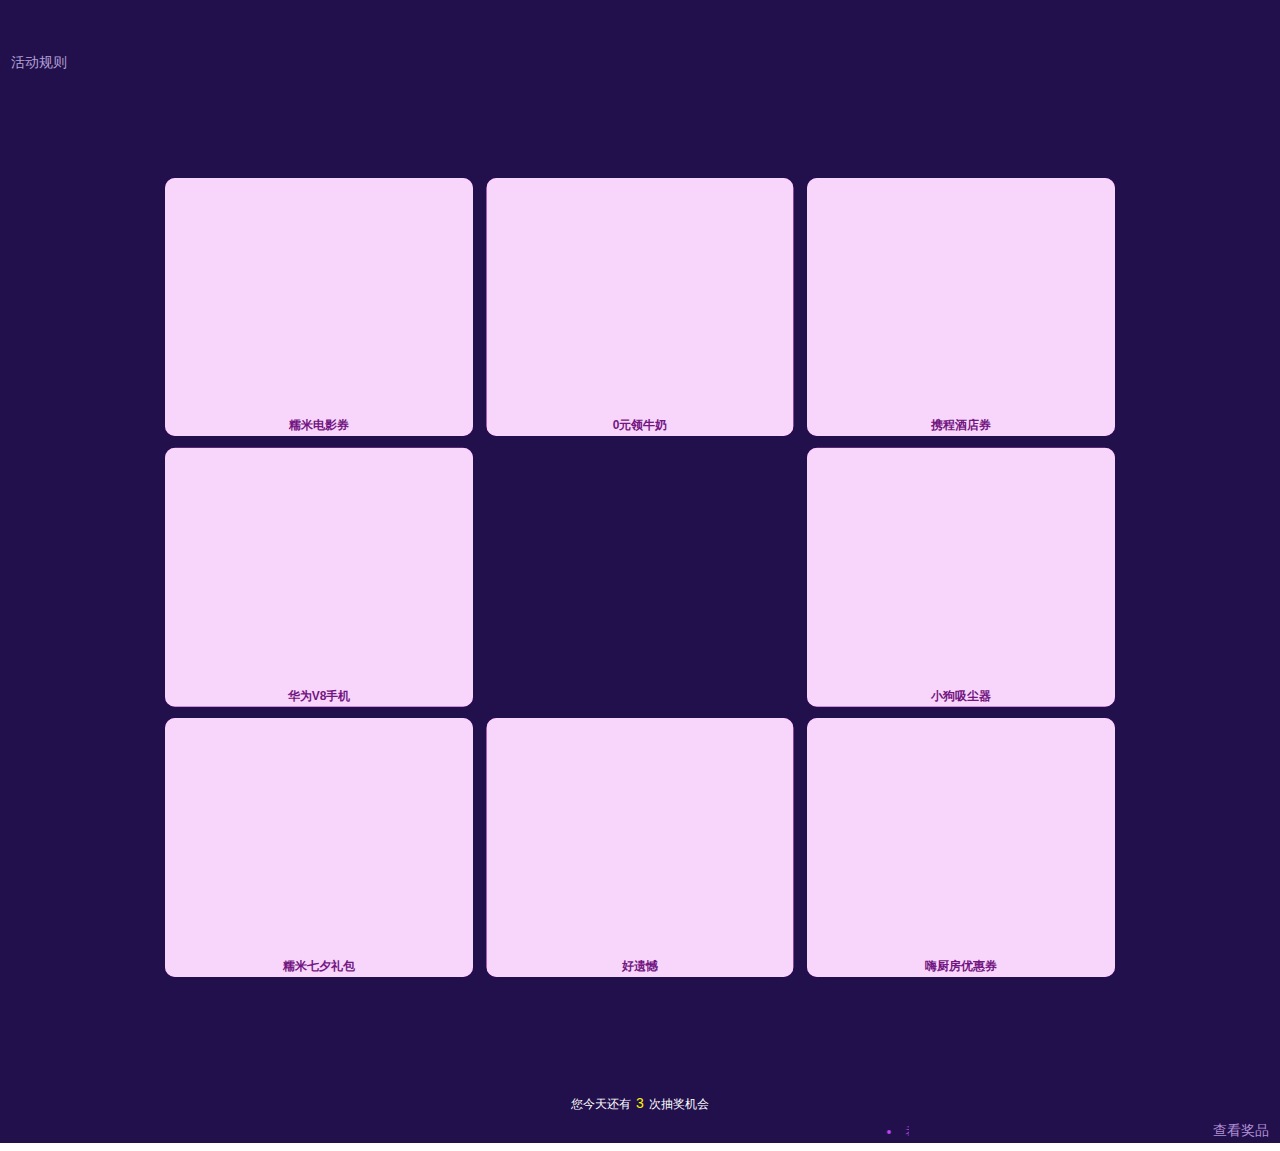
==== home/game.html @ 41955312 "personal web" ====
<!DOCTYPE html>
<html>
<head>
  <meta charset="UTF-8">
  <meta name="viewport" content="width=device-width, user-scalable=no, initial-scale=1.0, maximum-scale=1.0, minimum-scale=1.0">
  <script src="http://g.tbcdn.cn/mtb/lib-flexible/0.3.4/??flexible_css.js,flexible.js"></script><style>@charset "utf-8";html{color:#000;background:#fff;overflow-y:scroll;-webkit-text-size-adjust:100%;-ms-text-size-adjust:100%}html *{outline:0;-webkit-text-size-adjust:none;-webkit-tap-highlight-color:rgba(0,0,0,0)}html,body{font-family:sans-serif}body,div,dl,dt,dd,ul,ol,li,h1,h2,h3,h4,h5,h6,pre,code,form,fieldset,legend,input,textarea,p,blockquote,th,td,hr,button,article,aside,details,figcaption,figure,footer,header,hgroup,menu,nav,section{margin:0;padding:0}input,select,textarea{font-size:100%}table{border-collapse:collapse;border-spacing:0}fieldset,img{border:0}abbr,acronym{border:0;font-variant:normal}del{text-decoration:line-through}address,caption,cite,code,dfn,em,th,var{font-style:normal;font-weight:500}ol,ul{list-style:none}caption,th{text-align:left}h1,h2,h3,h4,h5,h6{font-size:100%;font-weight:500}q:before,q:after{content:''}sub,sup{font-size:75%;line-height:0;position:relative;vertical-align:baseline}sup{top:-.5em}sub{bottom:-.25em}a:hover{text-decoration:underline}ins,a{text-decoration:none}</style>
  <title>七夕领好礼</title>
  <style media="screen">
  *{
    padding: 0;
    margin: 0;
    font-family: Arial,Helvetica,sans-serif;
    font-size: 14px;
    color: #262626;
    -webkit-user-select: none;
    user-select: none;
    -webkit-overflow-scrolling: touch;
  }

  body{
    height: 100%;
    width: 100%;
    position: absolute;
    background: #f5f5f5;
    text-align: left;
    -webkit-text-size-adjust: none;
  }

  a{
    text-decoration: none;
    -webkit-tap-highlight-color: transparent;
    -webkit-touch-callout: none;
    -webkit-user-select: none;
  }

  #wrapper{
    position: absolute;
    top: 0;
    left: 0;
    right: 0;
    bottom: 0;
  }
  #page_bd{
    background-color: #22104c;
    background-image: url(https://ss3.baidu.com/-fo3dSag_xI4khGko9WTAnF6hhy/super/pic/item/d833c895d143ad4bf726cd918a025aafa40f0652.jpg);
    background-size: 100% auto;
    background-repeat: no-repeat;
    min-height: 100%;
    position: relative;
  }

  #lucky_nine_hd{
    width: 100%;
    position: relative;
    height: 1rem;
  }

  .back{
    background-image: url();
  }
  .back{
    position: absolute;
    width: 25px;
    height: 25px;
    left: 10px;
    top: 10px;
    background-size: 25px 25px;
  }
  .noTapColor{
    -webkit-tap-highlight-color: rgba(255, 255, 255, 0);
  }
  .share{
    background-image: url();
  }
  .share{
    position: absolute;
    width: 25px;
    height: 25px;
    right: 10px;
    top: 10px;
    background-size: 25px 25px;
  }

  .rule-wrapper{
    line-height: .55rem;
    height: .55rem;
    padding: 0 .8rem;
  }

  .rule-btn{
    font-family: 微软雅黑;
    color: #b5a1d6;
    float: left;
    font-size: 14px;
    min-width: 53px;
  }

  #lucky_nine_title{
    height: 3.2rem;
    background-image: url();
  }

  /*抽奖样式*/

  .prize-list-wrapper{
    position: relative;
  }

  .prize-content{
    background-image: url(http://ac-nra50yri.clouddn.com/875d8a785f4f857f.jpg);
    width: 90%;
    margin: 0 auto;
    -webkit-background-size: 100% auto;
    background-size: 100% auto;
    background-repeat: no-repeat;
    position: relative;
  }

  .prize-padding{
    padding-top: 90.5%;
  }

  .prize-bg{
    position: absolute;
    width: 86%;
    height: 80%;
    left: 7%;
    top: 9%;
    -webkit-border-radius: 10px;
    border-radius: 10px;
  }

  .prize-ul{
    width: 100%;
    height: 100%;
    position: absolute;
    left: 0;
    top: 0;
  }

  .prize-li{
    background-color: #d33dd8;
    width: 31%;
    height: 31%;
    position: absolute;
    border-radius: 10px;
  }


  .prize-li-bg{
    background-color: #f8d6fb;
    position: relative;
    height: 95%;
    height: 100%;
    border-radius: 10px;
    -webkit-background-size: 100% auto;
    background-size: 100% auto;
    background-repeat: no-repeat;
    background-position: top left;
  }

  .prize-border{
    border-color:#f9f201;
    border-radius: 10px;
    border: 4px solid;
    height: 90%;
    display: none;
  }

  .prize-border {
    border-color: #f9f201;
  }

  .prize-li-bg span{
    position: absolute;
    font-size: 12px;
    bottom: 2px;
    text-align: center;
    font-weight: 700;
    width: 100%;
    color: #731682;
  }

  .prize-1{
    top: 2.1%;
    left: 2.1%;
  }

  .prize-2{
    top: 2.1%;
    left: 50%;
    -webkit-transform: translateX(-50%);
    -ms-transform: translateX(-50%);
    transform: translateX(-50%);
  }

  .prize-3{
    top: 2.1%;
    right: 2.1%;
  }

  .prize-4{
    right: 2.1%;
    top: 50%;
    -webkit-transform: translateY(-50%);
    -ms-transform: translateY(-50%);
    transform: translateY(-50%);
  }

  .prize-5{
    right: 2.1%;
    bottom: 2.1%;
  }

  .prize-6{
    bottom: 2.1%;
    left: 50%;
    -webkit-transform: translateX(-50%);
    -ms-transform: translateX(-50%);
    transform: translateX(-50%);
  }

  .prize-7{
    left: 2.1%;
    bottom: 2.1%;
  }

  .prize-8{
    left: 2.1%;
    top: 50%;
    -webkit-transform: translateY(-50%);
    -ms-transform: translateY(-50%);
    transform: translateY(-50%);
  }

  .prize-btn{
    background-image: url(https://ss3.baidu.com/9fo3dSag_xI4khGko9WTAnF6hhy/super/pic/item/c8177f3e6709c93d8a8787a6973df8dcd100546e.jpg);
    width: 31%;
    height: 31%;
    left: 50%;
    top: 50%;
    position: absolute;
    -webkit-background-size: 100% auto;
    background-size: 100% auto;
    background-repeat: no-repeat;
    -webkit-transform: translate(-50%,-50%);
    -ms-transform: translate(-50%,-50%);
    transform: translate(-50%,-50%);
  }

  .noTapColor{
    -webkit-tap-highlight-color:rgba(255,255,255,0);
  }

  .prize-count{
    color: #ffffff;
    position: absolute;
    bottom: 0;
    text-align: center;
    width: 100%;
    font-size: 12px;
    height: .8rem;
    line-height: .8rem;
  }

  .prize-count span{
    color: #f9f201;
  }

  .prize-count span{
    margin: 0 5px;
    display: inline-block;
    height: .8rem;
    line-height: .8rem;
  }

  .prize_cur .prize-border{
    display: block;
  }


  @media screen and (max-width: 440px) {
    #wrapper{
      display: block;
    }
  }
  @media screen and (min-width: 441px) {
    .lan-mark{
      color: #fff;
      text-align: center;
      position: absolute;
      top: 0;
      right: 0;
      left: 0;
      bottom: 0;
      background: #000;
      display: -webkit-box;
      display: flex;
      display: -webkit-flex;
      -webkit-box-pack: center;
      -webkit-box-align: center;
      align-items: center;
      -webkit-align-items: center;
      justify-content: center;
      font-size: 30px;
    }
  }

  @media screen and (max-width: 440px) {
    .lan-mark{
      display: none;
    }
  }

  .dialog-mask {
    position: absolute;
    z-index: 1000000;
    background: rgba(0,0,0,.6);
    left: 0;
    right: 0;
    top: 0;
    bottom: 0;
  }

  .dialog {
    width: 81.25%;
    background: #fff;
    -webkit-box-sizing: border-box;
    box-sizing: border-box;
    position: fixed;
    z-index: 1000001;
    left: 50%;
    -webkit-transform: translateX(-50%);
    -ms-transform: translateX(-50%);
    -o-transform: translateX(-50%);
    transform: translateX(-50%);
    top: 50%;
    color: #333;
    -webkit-transition: margin-top 300ms ease;
    -ms-transform: margin-top 300ms ease;
    -o-transform: margin-top 300ms ease;
    transition: margin-top 300ms ease;
    border-radius: 7px;
    -webkit-box-radius: 7px;
    -webkit-box-shadow: 0 3px 10px rgba(0,0,0,.5);
    box-shadow: 0 3px 10px rgba(0,0,0,.5);
  }

  .dialog-close {
    position: absolute;
    width: 1.25rem;
    height: 1rem;
    top: 5px;
    right: 0;
    background: url('https://ss3.baidu.com/9fo3dSag_xI4khGko9WTAnF6hhy/super/pic/item/5243fbf2b21193137241569462380cd791238d90.jpg') no-repeat 50% 50%;
    background-size: .46875rem .46875rem;
  }

/*登录才能分享*/
.noTapColor {
    -webkit-tap-highlight-color: rgba(255,255,255,0);
  }

  .dialog-login {
    padding-top: 15px;
  }

  .dialog-login .dialog-title {
    text-align: center;
    padding: .78rem 0;
    margin: 0 10px;
    font-size: 16px;
    line-height: .5rem;
    color: #333;
  }

  .dialog-login .dialog-l-btn {
    display: block;
    width: 7.5rem;
    padding-top: .25rem;
    padding-bottom: .25rem;
    font-size: 21px;
    text-align: center;
    background: #ff4c35;
    color: #fff;
    margin: 0 auto;
    border-radius: 2px;
    margin-bottom: .625rem;
  }

  .dialog .dialog-l-btn {
    background-color: #bc45f4;
  }

  /*滚动中间信息*/
  .bottom-wrapper {
    margin-top: 10px;
    padding: 0 .8rem;
    height: 24px;
    line-height: 24px;
  }

  .bottom-wrapper .roll-lamp-wrapper {
    float: left;
    height: 24px;
    line-height: 24px;
    border-radius: 3px;
    width: 70%;
    font-size: 12px;
  }

  .roll-lamp-wrapper {
    padding-left: 17px;
    position: relative;
  }

  .roll-lamp-wrapper ul {
    display: -webkit-box;
  }

  .roll-lamp-wrapper ul li {
    height: 24px;
    line-height: 24px;
    font-size: 14px;
    list-style-type: disc;
    list-style-position: inside;
    padding: 0 10px;
    color: #c145f4;
  }

  .roll-lamp-wrapper:before {
    left: 0px;
    top: 0px;
    content: '';
    width: 15px;
    height: 100%;
    position: absolute;
    background-image: url('https://ss3.baidu.com/9fo3dSag_xI4khGko9WTAnF6hhy/super/pic/item/c8ea15ce36d3d5397c92b2c83287e950352ab00a.jpg');
    background-repeat: no-repeat;
    background-size: 100% auto;
    background-position: center center;
  }

  .bottom-wrapper .viewPrize {
    float: right;
    font-size: 14px;
  }

  .viewPrize {
    font-family: 微软雅黑;
    color: #b08fd5;
  }

  /*分享链接*/
  .bd-share-popup-layer {
    position: fixed;
    z-index: 100000;
    top: 0;
    left: 0;
    background-color: black;
    opacity: 0.5;
    -moz-opacity: 0.5;
    filter: alpha(opacity=50);
    width: 100%;
  }

  .bd-share-pop-content {
    position: fixed;
    left: 0;
    top: 0;
    z-index: 100001;
    width: 100%;
  }

  .bd-share-pop-content table, .bd-share-pop-content tr, .bd-share-pop-content td {
    width: 100%;
    height: 100%;
  }

  .bd-share-pop-content td {
    text-align: center;
    vertical-align: middle;
  }

  .native .bd-share-popup {
    display: inline-block;
    width: 100%;
  }

  .bd-share-popup {
    display: inline-block;
    /* width: 304px; */
    background: rgba(255,255,255, .9);
    box-shadow: 0 0 3px rgba(0,0,0, .4);
  }

  .bd-share-pop-content td {
    text-align: center;
    vertical-align: middle;
  }

  .bd-share {
    text-align: center;
    margin: 2px auto 0;
    box-shadow: 0 2px 2px rgba(0,0,0, .1);
    position: relative;
    background: #f8f8f8;
    padding-bottom: 10px;
    opacity: 0.95;
    -moz-opacity: 0.95;
    -webkit-opacity: 0.95;
    filter: alpha(opacity=95);
  }

  .native td {
    text-align: center;
    vertical-align: bottom;
  }

  .bd-share .bd-cl {
    display: inline-block;
    zoom: 1;
  }

  .bd-share .media {
    float: left;
    display: inline-block;
    width: 80px;
    height: 63px;
    padding: 17px 0 0;
  }

  .bd-share .media a {
    background-image: url('https://openapi.baidu.com/cloudaapi/social-api/static/img/share/share_popupx.png');
    background-repeat: no-repeat;
  }

  @media (-webkit-min-device-pixel-ratio: 2), not all, not all, not all {
  .bd-share .media a {
    background-image: url('https://openapi.baidu.com/cloudaapi/social-api/static/img/share/share_popupx.png');
    background-size: 437px 217px;
  }
}

  .bd-share .media a {
    display: block;
    padding-top: 38px;
    height: 25px;
    font-size: 14px;
    color: #555;
    text-align: center;
  }

  .bd-share .media .qqdenglu {
    background-position: -77px 0;
  }

  .bd-share .media .sinaweibo {
    background-position: 23px 0;
  }

  .bd-share .media .qqweibo {
    background-position: -165px 0;
  }

  .bd-share .media .renren {
    background-position: -353px 4px;
  }

  .bd-share .media .kaixin {
    background-position: -164px -91px;
  }

  .bd-share .media .mail {
    background-position: -259px -91px;
  }

  .bd-share-popup-footer {
    padding: 10px 15px;
    background-color: #f0f0f0;
    -webkit-box-shadow: 0px 2px 2px #d8d8d8;
    -moz-box-shadow: 0px 2px 2px #d8d8d8;
    box-shadow: 0px 2px 2px #d8d8d8;
  }

  .bd-share-popup-close {
    display: block;
    height: 41px;
    border: 1px solid #e1e1e1;
    /* box-shadow: 0 1px 1px #fafafa inset; */
    border-radius: 1px;
    line-height: 41px;
    font-size: 15px;
    color: #3c3c3c;
    text-align: center;
    background-image: -moz-linear-gradient(top, #fff, #f6f6f6);
    background-image: -webkit-linear-gradient(top, #fff, #f6f6f6 );
    background-image: -o-linear-gradient(top, #fff, #f6f6f6);
    background-image: linear-gradient(top, #fff, #f6f6f6 );
  }

  /*中奖信息样式*/
  .dialog-prize .dialog-imgBg {
    display: none;
    width: 100px;
    height: 50px;
    background: #fff;
    position: absolute;
    left: 50%;
    top: -37.5px;
    z-index: 999999;
    -webkit-transform: translateX(-50%);
    -ms-transform: translateX(-50%);
    -o-transform: translateX(-50%);
    transform: translateX(-50%);
    border-top-left-radius: 50px;
    border-top-right-radius: 50px;
  }

  .dialog-prize .dialog-imgBg img {
    position: absolute;
    bottom: 12.5px;
    left: 50%;
    width: 68px;
    -webkit-transform: translateX(-50%);
    -ms-transform: translateX(-50%);
    -o-transform: translateX(-50%);
    transform: translateX(-50%);
  }

  .dialog-prize .dialog-up-text {
    text-align: center;
    font-size: 21px;
    line-height: 28px;
    padding-top: 1.1rem;
    color: #333;
  }

  .dialog-prize .dialog-prize-name {
    text-align: center;
    font-size: 21px;
    line-height: 28px;
    color: #f32230;
    font-style: normal;
  }

  .dialog-prize .dialog-down-text {
    padding: .40625rem .625rem .625rem;
    color: #666;
    display: -webkit-box;
    -webkit-box-align: center;
    -webkit-box-pack: center;
    text-align: center;
    font-size: 14px;
  }

  .dialog-prize .dialog-btn-wrapper {
    display: -webkit-box;
    -webkit-box-pack: center;
    width: 100%;
    padding-bottom: .625rem;
  }

  .dialog-prize .dialog-btn-wrapper a {
    display: block;
    width: 3.625rem;
    -webkit-box-sizing: border-box;
    box-sizing: border-box;
    padding: .3125rem 0;
    font-size: 18px;
    text-align: center;
    border-radius: 3px;
    color: #fff;
  }


  .dialog-prize .dialog-r-btn {
    background: #f90;
    margin-left: 8px;
  }

  .dialog .dialog-r-btn {
    background-color: #4bb8ff;
  }

.dialog-prize .dialog-l-btn {
    background: #e32031;
  }

  .dialog .dialog-l-btn {
    background-color: #bc45f4;
  }
  .dialog-rule-content ul{  list-style: circle; font-size: 14px;}
  </style>
</head>
<body style="font-size: 12px;">
  <div class="lan-mark">请竖屏浏览</div>
  <div id="wrapper">
    <div id="page_bd">
      <div class="lucky_nine_main" id="lucky_nine_main">
        <div id="lucky_nine_hd">
          <a href="https://kureshin.github.io/home/" class="back noTapColor"></a>
          <span class="share noTapColor"></span>
        </div>
        <div id="lucky_nine_title"></div>
        <div class="rule-wrapper">
          <span class="rule rule-btn noTapColor">活动规则</span>
        </div>
        <div class="prize-list-wrapper">
          <div class="prize-content">
            <div class="prize-padding"></div>
            <div class="prize-bg">
            <ul class="prize-ul">
              <li class="prize-1 prize-li">
                <div class="prize-li-bg" style="background-image: url(https://ss3.baidu.com/-fo3dSag_xI4khGko9WTAnF6hhy/super/pic/item/50da81cb39dbb6fdacdc05770124ab18962b37d8.jpg);">
                  <div class="prize-border"></div>
                  <span>糯米电影券</span>
                </div>
              </li>
              <li class="prize-2 prize-li">
                <div class="prize-li-bg" style="background-image: url(https://ss2.baidu.com/-vo3dSag_xI4khGko9WTAnF6hhy/super/pic/item/38dbb6fd5266d0160cc17b7e9f2bd40734fa358f.jpg);">
                  <div class="prize-border"></div>
                  <span>0元领牛奶</span>
                </div>
              </li>
              <li class="prize-3 prize-li">
                <div class="prize-li-bg" style="background-image: url(https://ss2.baidu.com/-vo3dSag_xI4khGko9WTAnF6hhy/super/pic/item/472309f79052982217d9dd95dfca7bcb0b46d4fa.jpg);">
                  <div class="prize-border"></div>
                  <span>携程酒店券</span>
                </div>
              </li>
              <li class="prize-4 prize-li">
                <div class="prize-li-bg" style="background-image: url(https://ss3.baidu.com/9fo3dSag_xI4khGko9WTAnF6hhy/super/pic/item/10dfa9ec8a13632730e02665998fa0ec08fac753.jpg);">
                  <div class="prize-border"></div>
                  <span>小狗吸尘器</span>
                </div>
              </li>
              <li class="prize-5 prize-li">
                <div class="prize-li-bg" style="background-image: url(https://ss2.baidu.com/-vo3dSag_xI4khGko9WTAnF6hhy/super/pic/item/8644ebf81a4c510fac28074c6859252dd52aa5fc.jpg);">
                  <div class="prize-border"></div>
                  <span>嗨厨房优惠券</span>
                </div>
              </li>
              <li class="prize-6 prize-li no-prize">
                <div class="prize-li-bg" style="background-image: url(https://ss0.baidu.com/-Po3dSag_xI4khGko9WTAnF6hhy/super/pic/item/a8ec8a13632762d0a4e840e9a8ec08fa503dc696.jpg);">
                  <div class="prize-border"></div>
                  <span>好遗憾</span>
                </div>
              </li>
              <li class="prize-7 prize-li">
                <div class="prize-li-bg" style="background-image: url(https://ss0.baidu.com/7Po3dSag_xI4khGko9WTAnF6hhy/super/pic/item/7e3e6709c93d70cfdc2c4f5bf0dcd100bba12b96.jpg);">
                  <div class="prize-border"></div>
                  <span>糯米七夕礼包</span>
                </div>
              </li>
              <li class="prize-8 prize-li">
                <div class="prize-li-bg" style="background-image: url(https://ss3.baidu.com/9fo3dSag_xI4khGko9WTAnF6hhy/super/pic/item/09fa513d269759ee6779849dbafb43166d22dfbf.jpg);">
                  <div class="prize-border"></div>
                  <span>华为V8手机</span>
                </div>
              </li>
              <li class="prize-btn noTapColor"></li>
            </ul>
          </div>
          <p class="prize-count">
            您今天还有<span class="prize-times">3</span>次抽奖机会
          </p>
          </div>
        </div>
        <div class="bottom-wrapper">
          <div class="roll-lamp-wrapper">
            <marquee scrollamount="4">
              <ul>
                <li>恭喜用户185*****261获得了糯米电影折扣券一张</li>
                <li>恭喜用户啊呜啊呜啊呜6获得了嗨厨房优惠券一张</li>
                <li>恭喜用户疯癫道人在红尘获得了嗨厨房优惠券一张</li>
                <li>恭喜用户圣天清风获得了糯米餐饮优惠券一张</li>
                <li>恭喜用户132*****138获得了1号店0元领套套</li>
                <li>恭喜用户小杰叔叔丶获得了糯米电影折扣券一张</li>
                <li>恭喜用户157*****045获得了糯米新用户鲜花券一张</li>
                <li>恭喜用户yanmubandu890获得了糯米电影折扣券一张</li>
                <li>恭喜用户一个聪明者获得了糯米电影折扣券一张</li>
                <li>恭喜用户150*****971获得了1号店0元领套套</li>
                <li>恭喜用户都还好吧ht获得了糯米餐饮优惠券一张</li>
              </ul>
            </marquee>
          </div>
          <a href="javascript:;" class="viewPrize noTapColor" data-stats="10|2|mid_luck_4015|a1_b4">查看奖品</a>
        </div>
      </div>
      <div class="dialog-mask" style="display:none;"></div>
    </div>
  </div>

  <div id="dialog56366" style="margin-top:0; display:none;" class="dialog dialog-login">
    <div class="dialog-close noTopColor"></div>
    <div class="dialog-title">亲，登录才能进行分享哦！</div>
    <a href="#" class="dialog-l-btn">去登录</a>
  </div>
  <div id="dialog12530" class="dialog dialog-rule" style="margin-top: 0px; display: none;">
    <div class="dialog-close noTapColor"></div>
    <div class="dialog-title">抽奖规则</div>
    <div class="dialog-rule-content">
      <ul>
        <li>活动时间：2016年8月6日0:00-2016年8月9日23:59。本活动仅限百度首页登录用户参与。</li>
        <li>活动期间，每个登录用户每天有3次抽奖机会，当天抽奖次数如未用尽，不可累计至后续活动。</li>
        <li>所获得的奖品可点击百度首页右上角进入“个人中心-我的奖品”查看，所有优惠券不找零、不兑现，详细使用规则参见奖品详情页内的“使用说明”。为了确保实物奖品的准确发放，请相关获奖用户填写详细收货信息，超过15个工作日未填写详细收货信息视作自动放弃奖品。</li>
        <li>对于恶意注册、利用本次活动奖品进行非法牟利、炒作、套现、转售的用户，一经发现并核实用户存在上述行为，百度首页有权取消其获奖资格，追回奖品。如上述违规行为给百度首页造成损失，百度首页将保留追究其民事责任和刑事责任的权利。</li>
        <li>如对本活动有其他疑问，请搜索并关注“百度首页”或“baiduzhinengshouye”微信公众号，描述详细问题，将有专人进行解答。</li>
      </ul>
    </div>
  </div>
  <div id="bd_share_popup_1470636297006" class="bdSharePopup" style="display:none">
    <div class="bd-share-popup-layer" id="bd_share_popup_layer" style="height:1168px;"></div>
    <div class="bd-share-pop-content native" id="bd_share_popup_content_1470636695312" style="height:668px;">
      <table>
        <tbody>
          <tr>
            <td>
              <div class="bd-share-popup" id="bd_share_popup" style="width:100%;">
                <div class="bd-share">
                  <ul class="bd-cl" id="bd_share_mediaes" style="width:320px;">
                    <li class="media">
                      <a href="#" class="qqdenglu" id="bd_share_mediaes_qqdenglu">QQ空间</a>
                    </li>
                    <li class="media">
                      <a href="#" class="sinaweibo" id="bd_share_mediaes_sinaweibo">新浪微博</a>
                    </li>
                    <li class="media">
                      <a href="#" class="qqweibo" id="bd_share_mediaes_qqweibo">腾讯微博</a>
                    </li>
                    <li class="media">
                      <a href="#" class="renren" id="bd_share_mediaes_renren">人人网</a>
                    </li>
                    <li class="media">
                      <a href="#" class="kaixin" id="bd_share_mediaes_kaixin">开心网</a>
                    </li>
                    <li class="media">
                      <a href="#" class="mail" id="bd_share_mediaes_mail">邮件</a>
                    </li>
                  </ul>
                </div>
                <div class="bd-share-popup-footer">
                  <a href="javascript:;" class="bd-share-popup-close" id="bd_share_popup_close_1470636695312">取消</a>
                </div>
              </div>
            </td>
          </tr>
        </tbody>
      </table>
    </div>
  </div>
  <div id="dialog43486" class="dialog dialog-prize" style="display:none; margin-top: -118px">
    <div class="dialog-imgBg" style="display:block">
      <img src="https://ss1.baidu.com/-4o3dSag_xI4khGko9WTAnF6hhy/super/pic/item/dcc451da81cb39db3ad0145dd8160924ab1830ac.jpg" alt="">
    </div>
    <div class="dialog-close noTapColor"></div>
    <div class="dialog-up-text">浪漫七夕送上大礼一份</div>
    <div class="dialog-prize-name">糯米电影折扣券一张</div>
    <div class="dialog-down-text">奖品已存放入您的账户,可进入个人中心我的奖品查看详情</div>
    <div class="dialog-btn-wrapper">
      <a href="javascript:;" class="dialog-l-btn">查看奖品</a>
      <a href="javascript:;" class="dialog-r-btn">分享好友</a>
    </div>
  </div>
<script src="http://cdn.bootcss.com/jquery/2.2.0/jquery.min.js"></script>
<script>
  var shareClose = document.querySelector('.bd-share-popup-close'),
      sharePopup = document.querySelector('.bdSharePopup'),
          oClose = document.querySelector('.dialog-close'),
            mask = document.querySelector('.dialog-mask'),
          oShare = document.querySelector('.share'),
     dialogPrize = document.getElementById('dialog43486'),
       oStartBtn = document.querySelector(".prize-btn"),
        prizeArr = document.querySelectorAll(".prize-li"),
        rule = document.querySelector('.rule-btn'),
       isRunning = false,
          prizes = [],
          chance = 3,
            flag = 0,
      prizeCount = document.querySelector('.prize-times'),
       prizeName = document.querySelector('.dialog-prize-name');

      init();

      function init(){
        var val = 3;
        if(parseInt(localStorage.chance) >=0) {
          val = parseInt(localStorage.chance);
        }
        chance = val;
        prizeCount.innerHTML = val;
      }


//随机抽奖
  function getPrizeRandom() {
    var num1 = Math.round(Math.random()*1000);
    var num2 = Math.round(Math.random()*1000);
    var num3 = Math.round(Math.random()*1000);
    var prize = 5;
    if(num1>900 && num2>900 && num3>900) {
      prize = 7;
    } else if (num1>300) {
     prize = 1;
    } else if (num1>350) {
     prize = 0;
    } else if (num1>800 && num2>800 && num3>800) {
      prize = 3;
    } else if (num1>700 && num2>700 && num3>500) {
      prize = 6;
    } else if (num1>400 && num2>400) {
      prize = 4;
    } else if (num1>350 && num2>350) {
      prize = 2;
    }
    return prize;
  }



  // 分享关闭
  shareClose.addEventListener('click',function() {
    sharePopup.style.display = 'none';
  },false);

  $('.dialog-close').click(function() {
    $('#dialog43486').hide();
  });

  //关闭弹层
  oClose.addEventListener('click',function() {
    mask.style.display = 'none';
    $('.dialog').css('marginTop','0');
    $('.dialog').fadeOut();
  },false);

 // 分享按钮
  oShare.addEventListener('click',function() {
    mask.style.display = 'block';
    $('#dialog56366').show();
    $(function() {
       $('#dialog56366').animate({marginTop:'-70.5px'},0);
     })
  },false);

//抽奖规则
  rule.addEventListener('click',function() {
    mask.style.display = 'block';
    $('#dialog12530').show();
    $(function() {
       $('#dialog12530').animate({marginTop:'-150px'},0);
     })
  },false);
    $('.dialog-close').click(function() {
    $('#dialog12530').hide();
    mask.style.display = 'none';
  });
  
//开始抽奖
  oStartBtn.addEventListener("click",function(){

    var val = localStorage.chance;
    console.log(val);

    if(isRunning) {
      return;
    }

    if(prizes.length>2 || val ==0) {
      alert('您今天的抽奖次数已用完');
      return;
    }
    isRunning = true;
    var i = 0;

    var prize = getPrizeRandom();

    console.log(prize);
    prizes.push(prize);
    console.log(prizes);
    chance--;

    setPrizeText(prize);



    var ring = 0;

    var timer = setInterval(function(){
      var cur = document.querySelector(".prize_cur");
      if(cur){
        cur.classList.remove("prize_cur");
      }

      prizeArr[i].classList.add("prize_cur");
      if(ring >5 && i == prize) {
        clearInterval(timer);
        prizeCount.innerHTML = chance;
        isRunning = false;
        localStorage.setItem('chance',chance);
        $('#dialog43486').show();
        setTimeout(function(){
          document.getElementById('dialog43486').style.marginTop = '-120px';
        },50);
      }
      i++;
      if(i == prizeArr.length){
        i = 0;
        ring++;
      }
    },100)
  },false);

//中奖信息
  function setPrizeText(prize) {
    switch (prize) {
      case 0:
        prizeName.innerHTML = '糯米电影券';
        break;
      case 1:
        prizeName.innerHTML = '0元领牛奶';
        break;
      case 2:
        prizeName.innerHTML = '携程酒店券';
        break;
      case 3:
        prizeName.innerHTML = '小狗吸尘器';
        break;
      case 4:
        prizeName.innerHTML = '嗨厨房优惠券';
        break;
      case 5:
        prizeName.innerHTML = '很遗憾，你没有中奖';
        break;
      case 6:
        prizeName.innerHTML = '糯米七夕礼包';
        break;
      case 7:
        prizeName.innerHTML = '华为V8手机';
        break;
    }
  }

</script>

</body>
</html>
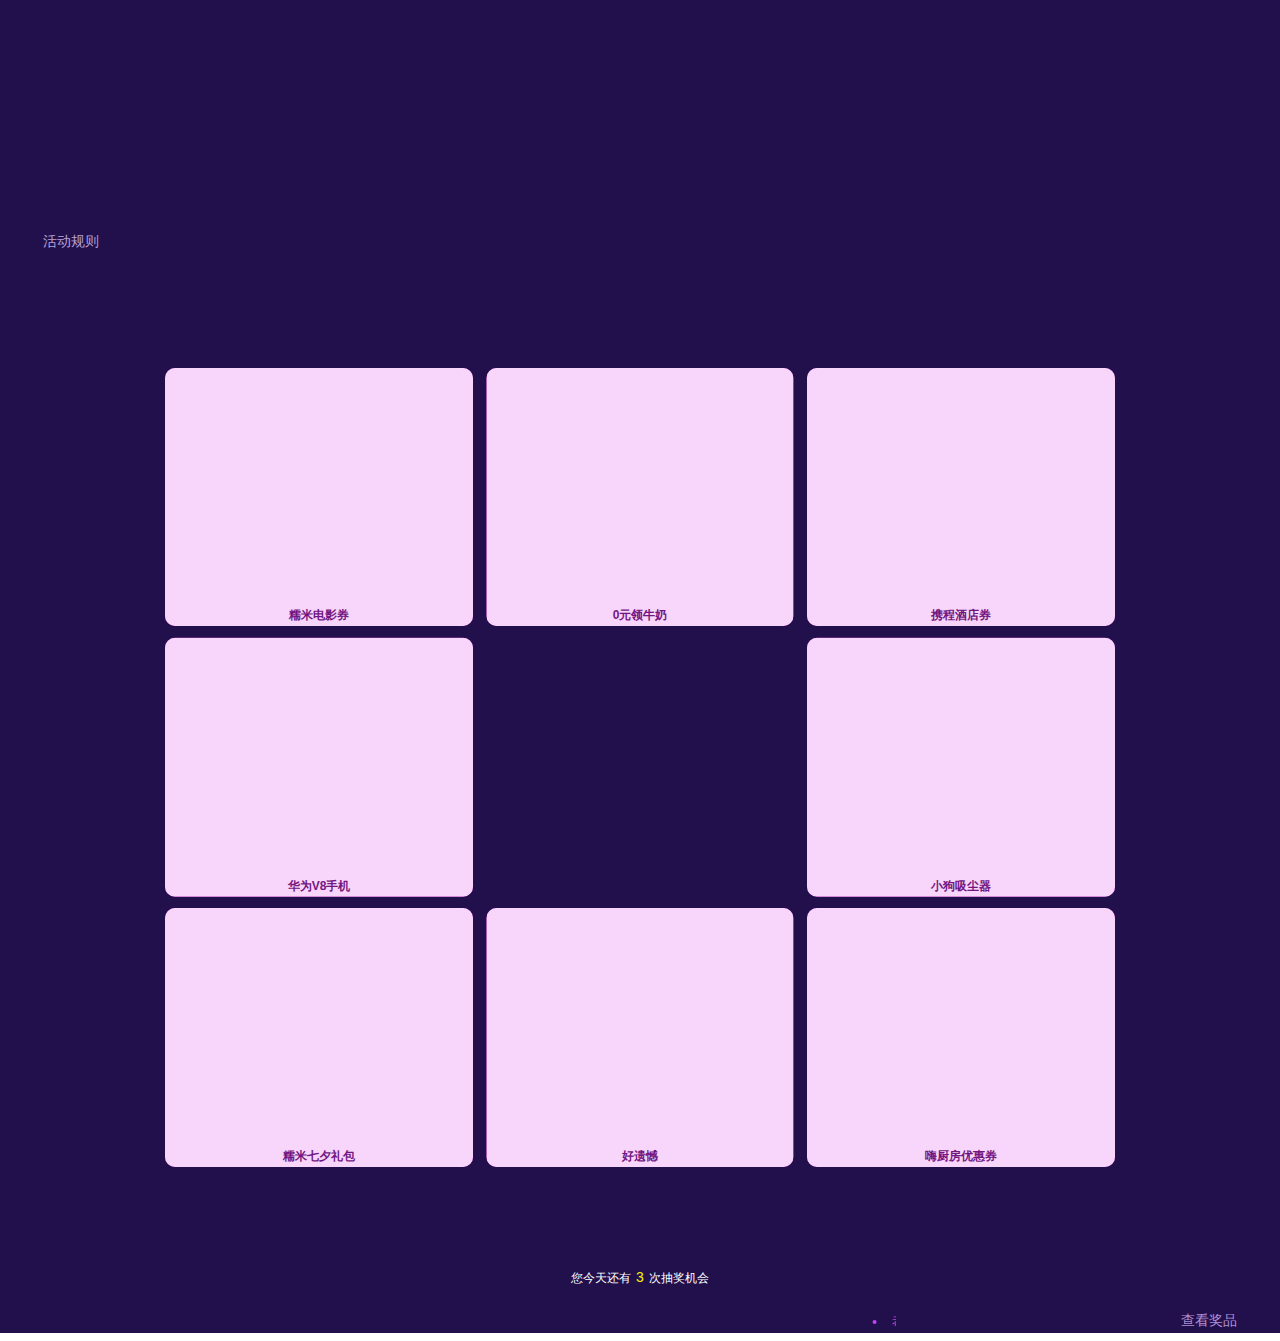
==== commit 5aa32d97: "update" ====
--- a/home/game.html
+++ b/home/game.html
@@ -3,7 +3,7 @@
 <head>
   <meta charset="UTF-8">
   <meta name="viewport" content="width=device-width, user-scalable=no, initial-scale=1.0, maximum-scale=1.0, minimum-scale=1.0">
-  <script src="http://g.tbcdn.cn/mtb/lib-flexible/0.3.4/??flexible_css.js,flexible.js"></script><style>@charset "utf-8";html{color:#000;background:#fff;overflow-y:scroll;-webkit-text-size-adjust:100%;-ms-text-size-adjust:100%}html *{outline:0;-webkit-text-size-adjust:none;-webkit-tap-highlight-color:rgba(0,0,0,0)}html,body{font-family:sans-serif}body,div,dl,dt,dd,ul,ol,li,h1,h2,h3,h4,h5,h6,pre,code,form,fieldset,legend,input,textarea,p,blockquote,th,td,hr,button,article,aside,details,figcaption,figure,footer,header,hgroup,menu,nav,section{margin:0;padding:0}input,select,textarea{font-size:100%}table{border-collapse:collapse;border-spacing:0}fieldset,img{border:0}abbr,acronym{border:0;font-variant:normal}del{text-decoration:line-through}address,caption,cite,code,dfn,em,th,var{font-style:normal;font-weight:500}ol,ul{list-style:none}caption,th{text-align:left}h1,h2,h3,h4,h5,h6{font-size:100%;font-weight:500}q:before,q:after{content:''}sub,sup{font-size:75%;line-height:0;position:relative;vertical-align:baseline}sup{top:-.5em}sub{bottom:-.25em}a:hover{text-decoration:underline}ins,a{text-decoration:none}</style>
+  <script src="js/flexible.js"></script><style>@charset "utf-8";html{color:#000;background:#fff;overflow-y:scroll;-webkit-text-size-adjust:100%;-ms-text-size-adjust:100%}html *{outline:0;-webkit-text-size-adjust:none;-webkit-tap-highlight-color:rgba(0,0,0,0)}html,body{font-family:sans-serif}body,div,dl,dt,dd,ul,ol,li,h1,h2,h3,h4,h5,h6,pre,code,form,fieldset,legend,input,textarea,p,blockquote,th,td,hr,button,article,aside,details,figcaption,figure,footer,header,hgroup,menu,nav,section{margin:0;padding:0}input,select,textarea{font-size:100%}table{border-collapse:collapse;border-spacing:0}fieldset,img{border:0}abbr,acronym{border:0;font-variant:normal}del{text-decoration:line-through}address,caption,cite,code,dfn,em,th,var{font-style:normal;font-weight:500}ol,ul{list-style:none}caption,th{text-align:left}h1,h2,h3,h4,h5,h6{font-size:100%;font-weight:500}q:before,q:after{content:''}sub,sup{font-size:75%;line-height:0;position:relative;vertical-align:baseline}sup{top:-.5em}sub{bottom:-.25em}a:hover{text-decoration:underline}ins,a{text-decoration:none}</style>
   <title>七夕领好礼</title>
   <style media="screen">
   *{
@@ -863,7 +863,7 @@
       <a href="javascript:;" class="dialog-r-btn">分享好友</a>
     </div>
   </div>
-<script src="http://cdn.bootcss.com/jquery/2.2.0/jquery.min.js"></script>
+<script src="js/jquery.min.js"></script>
 <script>
   var shareClose = document.querySelector('.bd-share-popup-close'),
       sharePopup = document.querySelector('.bdSharePopup'),
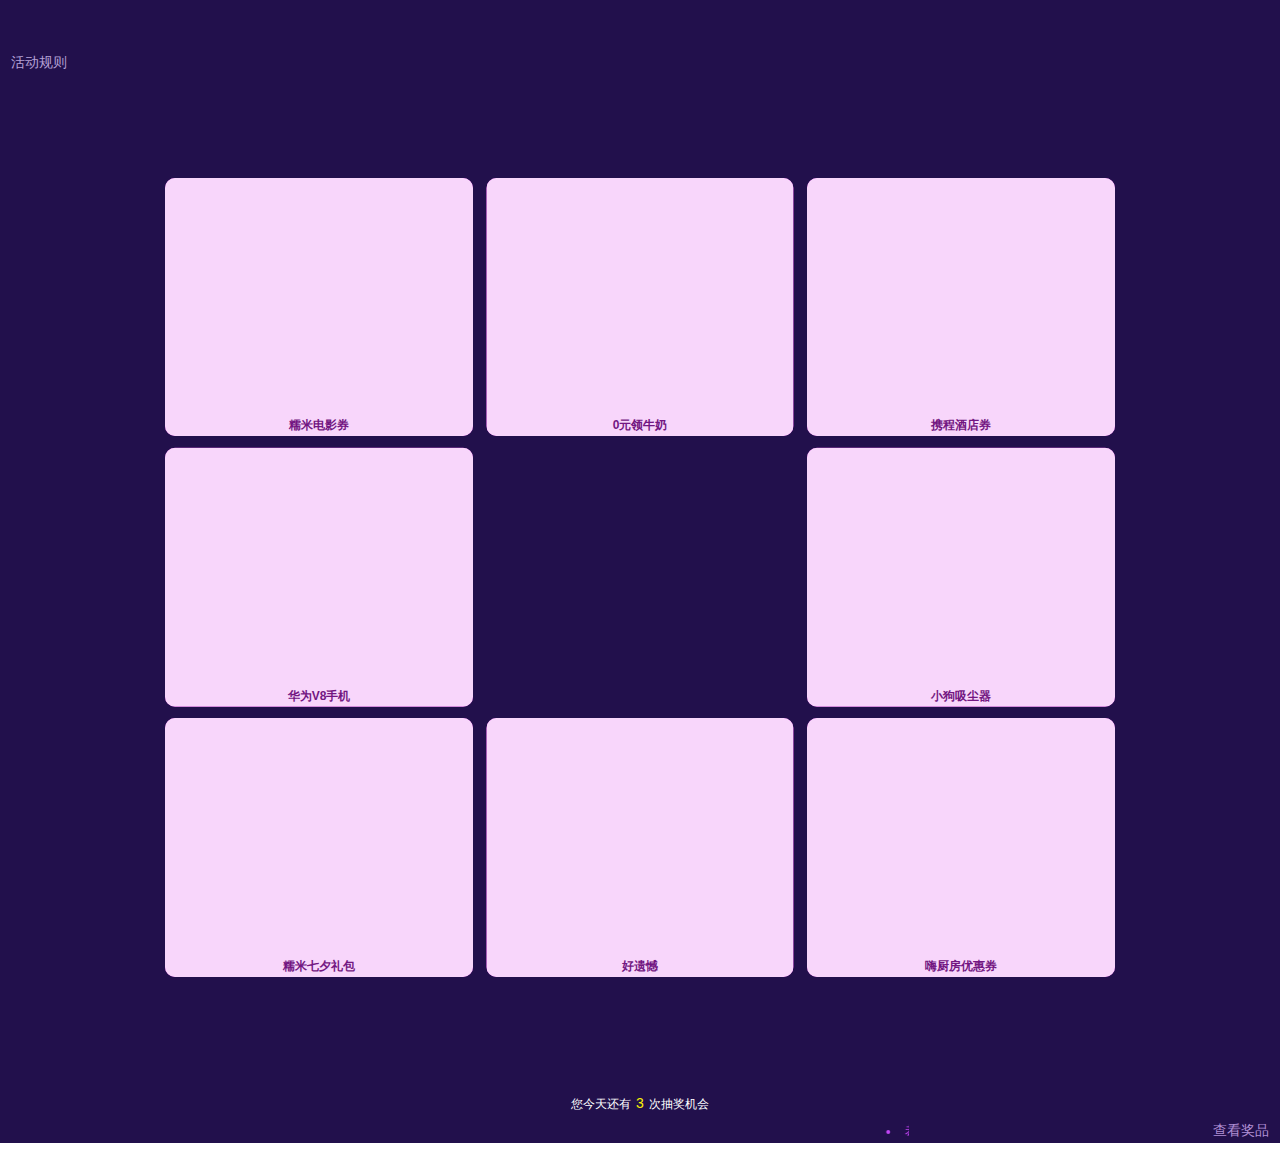
==== commit 4fb33055: "update" ====
--- a/home/game.html
+++ b/home/game.html
@@ -3,7 +3,7 @@
 <head>
   <meta charset="UTF-8">
   <meta name="viewport" content="width=device-width, user-scalable=no, initial-scale=1.0, maximum-scale=1.0, minimum-scale=1.0">
-  <script src="js/flexible.js"></script><style>@charset "utf-8";html{color:#000;background:#fff;overflow-y:scroll;-webkit-text-size-adjust:100%;-ms-text-size-adjust:100%}html *{outline:0;-webkit-text-size-adjust:none;-webkit-tap-highlight-color:rgba(0,0,0,0)}html,body{font-family:sans-serif}body,div,dl,dt,dd,ul,ol,li,h1,h2,h3,h4,h5,h6,pre,code,form,fieldset,legend,input,textarea,p,blockquote,th,td,hr,button,article,aside,details,figcaption,figure,footer,header,hgroup,menu,nav,section{margin:0;padding:0}input,select,textarea{font-size:100%}table{border-collapse:collapse;border-spacing:0}fieldset,img{border:0}abbr,acronym{border:0;font-variant:normal}del{text-decoration:line-through}address,caption,cite,code,dfn,em,th,var{font-style:normal;font-weight:500}ol,ul{list-style:none}caption,th{text-align:left}h1,h2,h3,h4,h5,h6{font-size:100%;font-weight:500}q:before,q:after{content:''}sub,sup{font-size:75%;line-height:0;position:relative;vertical-align:baseline}sup{top:-.5em}sub{bottom:-.25em}a:hover{text-decoration:underline}ins,a{text-decoration:none}</style>
+  <script src="http://g.tbcdn.cn/mtb/lib-flexible/0.3.4/??flexible_css.js,flexible.js"></script><style>@charset "utf-8";html{color:#000;background:#fff;overflow-y:scroll;-webkit-text-size-adjust:100%;-ms-text-size-adjust:100%}html *{outline:0;-webkit-text-size-adjust:none;-webkit-tap-highlight-color:rgba(0,0,0,0)}html,body{font-family:sans-serif}body,div,dl,dt,dd,ul,ol,li,h1,h2,h3,h4,h5,h6,pre,code,form,fieldset,legend,input,textarea,p,blockquote,th,td,hr,button,article,aside,details,figcaption,figure,footer,header,hgroup,menu,nav,section{margin:0;padding:0}input,select,textarea{font-size:100%}table{border-collapse:collapse;border-spacing:0}fieldset,img{border:0}abbr,acronym{border:0;font-variant:normal}del{text-decoration:line-through}address,caption,cite,code,dfn,em,th,var{font-style:normal;font-weight:500}ol,ul{list-style:none}caption,th{text-align:left}h1,h2,h3,h4,h5,h6{font-size:100%;font-weight:500}q:before,q:after{content:''}sub,sup{font-size:75%;line-height:0;position:relative;vertical-align:baseline}sup{top:-.5em}sub{bottom:-.25em}a:hover{text-decoration:underline}ins,a{text-decoration:none}</style>
   <title>七夕领好礼</title>
   <style media="screen">
   *{
@@ -699,7 +699,7 @@
     <div id="page_bd">
       <div class="lucky_nine_main" id="lucky_nine_main">
         <div id="lucky_nine_hd">
-          <a href="https://kureshin.github.io/home/" class="back noTapColor"></a>
+          <a href="https://kureshin.github.io/wx/home/" class="back noTapColor"></a>
           <span class="share noTapColor"></span>
         </div>
         <div id="lucky_nine_title"></div>
@@ -775,12 +775,12 @@
                 <li>恭喜用户啊呜啊呜啊呜6获得了嗨厨房优惠券一张</li>
                 <li>恭喜用户疯癫道人在红尘获得了嗨厨房优惠券一张</li>
                 <li>恭喜用户圣天清风获得了糯米餐饮优惠券一张</li>
-                <li>恭喜用户132*****138获得了1号店0元领套套</li>
+                <li>恭喜用户132*****138获得了1号店0元领牛奶</li>
                 <li>恭喜用户小杰叔叔丶获得了糯米电影折扣券一张</li>
                 <li>恭喜用户157*****045获得了糯米新用户鲜花券一张</li>
                 <li>恭喜用户yanmubandu890获得了糯米电影折扣券一张</li>
                 <li>恭喜用户一个聪明者获得了糯米电影折扣券一张</li>
-                <li>恭喜用户150*****971获得了1号店0元领套套</li>
+                <li>恭喜用户150*****971获得了1号店0元领牛奶</li>
                 <li>恭喜用户都还好吧ht获得了糯米餐饮优惠券一张</li>
               </ul>
             </marquee>
@@ -863,7 +863,7 @@
       <a href="javascript:;" class="dialog-r-btn">分享好友</a>
     </div>
   </div>
-<script src="js/jquery.min.js"></script>
+<script src="http://cdn.bootcss.com/jquery/2.2.0/jquery.min.js"></script>
 <script>
   var shareClose = document.querySelector('.bd-share-popup-close'),
       sharePopup = document.querySelector('.bdSharePopup'),
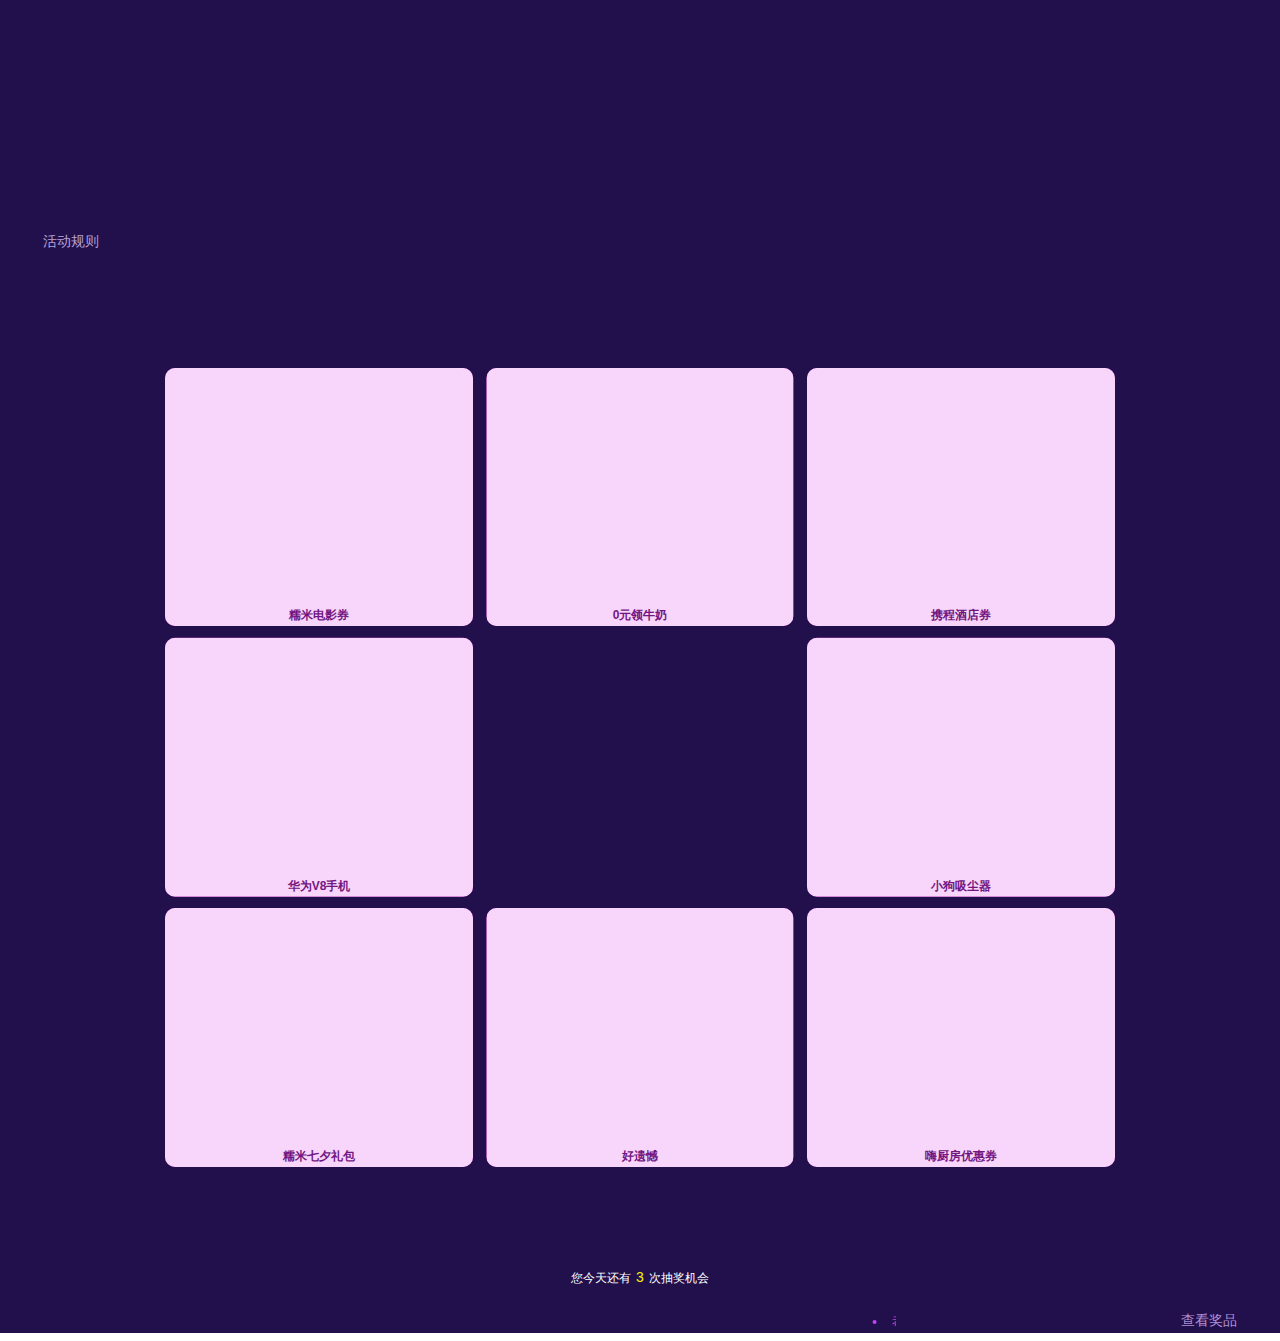
==== commit 402f1d7e: "update" ====
--- a/home/game.html
+++ b/home/game.html
@@ -3,7 +3,7 @@
 <head>
   <meta charset="UTF-8">
   <meta name="viewport" content="width=device-width, user-scalable=no, initial-scale=1.0, maximum-scale=1.0, minimum-scale=1.0">
-  <script src="http://g.tbcdn.cn/mtb/lib-flexible/0.3.4/??flexible_css.js,flexible.js"></script><style>@charset "utf-8";html{color:#000;background:#fff;overflow-y:scroll;-webkit-text-size-adjust:100%;-ms-text-size-adjust:100%}html *{outline:0;-webkit-text-size-adjust:none;-webkit-tap-highlight-color:rgba(0,0,0,0)}html,body{font-family:sans-serif}body,div,dl,dt,dd,ul,ol,li,h1,h2,h3,h4,h5,h6,pre,code,form,fieldset,legend,input,textarea,p,blockquote,th,td,hr,button,article,aside,details,figcaption,figure,footer,header,hgroup,menu,nav,section{margin:0;padding:0}input,select,textarea{font-size:100%}table{border-collapse:collapse;border-spacing:0}fieldset,img{border:0}abbr,acronym{border:0;font-variant:normal}del{text-decoration:line-through}address,caption,cite,code,dfn,em,th,var{font-style:normal;font-weight:500}ol,ul{list-style:none}caption,th{text-align:left}h1,h2,h3,h4,h5,h6{font-size:100%;font-weight:500}q:before,q:after{content:''}sub,sup{font-size:75%;line-height:0;position:relative;vertical-align:baseline}sup{top:-.5em}sub{bottom:-.25em}a:hover{text-decoration:underline}ins,a{text-decoration:none}</style>
+  <script src="js/flexible.js"></script><style>@charset "utf-8";html{color:#000;background:#fff;overflow-y:scroll;-webkit-text-size-adjust:100%;-ms-text-size-adjust:100%}html *{outline:0;-webkit-text-size-adjust:none;-webkit-tap-highlight-color:rgba(0,0,0,0)}html,body{font-family:sans-serif}body,div,dl,dt,dd,ul,ol,li,h1,h2,h3,h4,h5,h6,pre,code,form,fieldset,legend,input,textarea,p,blockquote,th,td,hr,button,article,aside,details,figcaption,figure,footer,header,hgroup,menu,nav,section{margin:0;padding:0}input,select,textarea{font-size:100%}table{border-collapse:collapse;border-spacing:0}fieldset,img{border:0}abbr,acronym{border:0;font-variant:normal}del{text-decoration:line-through}address,caption,cite,code,dfn,em,th,var{font-style:normal;font-weight:500}ol,ul{list-style:none}caption,th{text-align:left}h1,h2,h3,h4,h5,h6{font-size:100%;font-weight:500}q:before,q:after{content:''}sub,sup{font-size:75%;line-height:0;position:relative;vertical-align:baseline}sup{top:-.5em}sub{bottom:-.25em}a:hover{text-decoration:underline}ins,a{text-decoration:none}</style>
   <title>七夕领好礼</title>
   <style media="screen">
   *{
@@ -775,12 +775,12 @@
                 <li>恭喜用户啊呜啊呜啊呜6获得了嗨厨房优惠券一张</li>
                 <li>恭喜用户疯癫道人在红尘获得了嗨厨房优惠券一张</li>
                 <li>恭喜用户圣天清风获得了糯米餐饮优惠券一张</li>
-                <li>恭喜用户132*****138获得了1号店0元领牛奶</li>
+                <li>恭喜用户132*****138获得了1号店0元领套套</li>
                 <li>恭喜用户小杰叔叔丶获得了糯米电影折扣券一张</li>
                 <li>恭喜用户157*****045获得了糯米新用户鲜花券一张</li>
                 <li>恭喜用户yanmubandu890获得了糯米电影折扣券一张</li>
                 <li>恭喜用户一个聪明者获得了糯米电影折扣券一张</li>
-                <li>恭喜用户150*****971获得了1号店0元领牛奶</li>
+                <li>恭喜用户150*****971获得了1号店0元领套套</li>
                 <li>恭喜用户都还好吧ht获得了糯米餐饮优惠券一张</li>
               </ul>
             </marquee>
@@ -863,7 +863,7 @@
       <a href="javascript:;" class="dialog-r-btn">分享好友</a>
     </div>
   </div>
-<script src="http://cdn.bootcss.com/jquery/2.2.0/jquery.min.js"></script>
+<script src="js/jquery.min.js"></script>
 <script>
   var shareClose = document.querySelector('.bd-share-popup-close'),
       sharePopup = document.querySelector('.bdSharePopup'),
